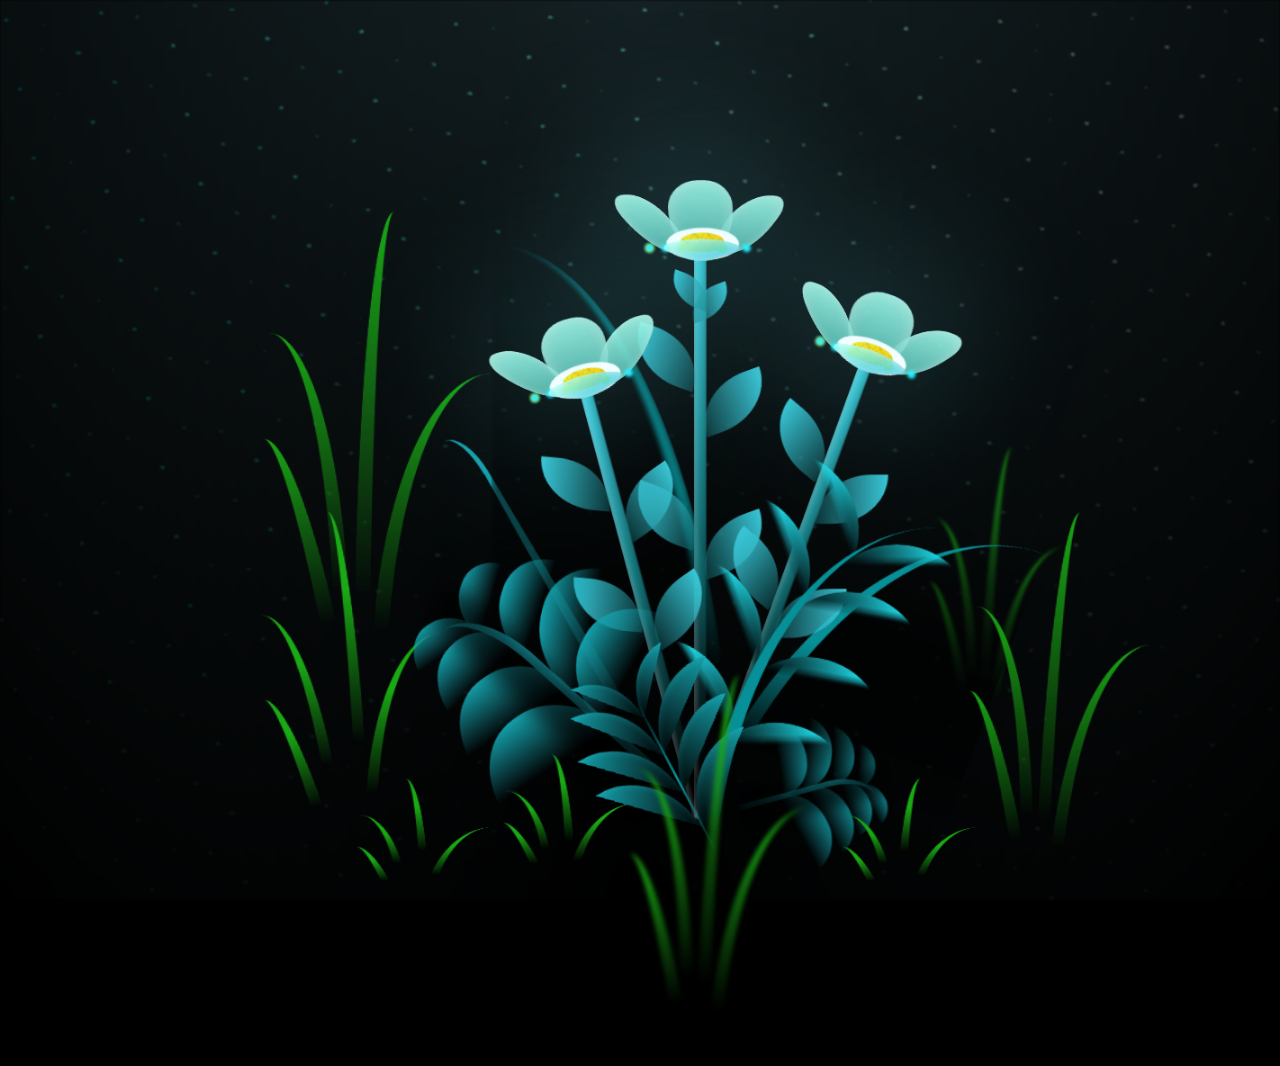
==== index.html @ d7bbb78f "Add files via upload" ====
<!DOCTYPE html>
<html lang="en" >
<head>
  <meta charset="UTF-8">
  <title>FrontEnd - Vann.</title>
  <link rel="stylesheet" href="./style.css">

</head>
<body>
<!-- partial:index.partial.html -->
<body>
      <header class="cd__intro">
         <h1> Flowers </h1>
      </header>
      <!--$%adsense%$-->
      <main class="cd__main">
         <!-- Start DEMO HTML (Use the following code into your project)-->
         <!--  
 
  CSS Blossoming Flowers at Magical Night.
  I've taken some inspiration by Yup Nguyen's Artwork: https://dribbble.com/shots/11096994-Virtual-Garden.
  Made with Pure CSS & ♥
-->

<body class="not-loaded">
  <div class="night"></div>
  <div class="flowers">
    <div class="flower flower--1">
      <div class="flower__leafs flower__leafs--1">
        <div class="flower__leaf flower__leaf--1"></div>
        <div class="flower__leaf flower__leaf--2"></div>
        <div class="flower__leaf flower__leaf--3"></div>
        <div class="flower__leaf flower__leaf--4"></div>
        <div class="flower__white-circle"></div>

        <div class="flower__light flower__light--1"></div>
        <div class="flower__light flower__light--2"></div>
        <div class="flower__light flower__light--3"></div>
        <div class="flower__light flower__light--4"></div>
        <div class="flower__light flower__light--5"></div>
        <div class="flower__light flower__light--6"></div>
        <div class="flower__light flower__light--7"></div>
        <div class="flower__light flower__light--8"></div>

      </div>
      <div class="flower__line">
        <div class="flower__line__leaf flower__line__leaf--1"></div>
        <div class="flower__line__leaf flower__line__leaf--2"></div>
        <div class="flower__line__leaf flower__line__leaf--3"></div>
        <div class="flower__line__leaf flower__line__leaf--4"></div>
        <div class="flower__line__leaf flower__line__leaf--5"></div>
        <div class="flower__line__leaf flower__line__leaf--6"></div>
      </div>
    </div>

    <div class="flower flower--2">
      <div class="flower__leafs flower__leafs--2">
        <div class="flower__leaf flower__leaf--1"></div>
        <div class="flower__leaf flower__leaf--2"></div>
        <div class="flower__leaf flower__leaf--3"></div>
        <div class="flower__leaf flower__leaf--4"></div>
        <div class="flower__white-circle"></div>

        <div class="flower__light flower__light--1"></div>
        <div class="flower__light flower__light--2"></div>
        <div class="flower__light flower__light--3"></div>
        <div class="flower__light flower__light--4"></div>
        <div class="flower__light flower__light--5"></div>
        <div class="flower__light flower__light--6"></div>
        <div class="flower__light flower__light--7"></div>
        <div class="flower__light flower__light--8"></div>

      </div>
      <div class="flower__line">
        <div class="flower__line__leaf flower__line__leaf--1"></div>
        <div class="flower__line__leaf flower__line__leaf--2"></div>
        <div class="flower__line__leaf flower__line__leaf--3"></div>
        <div class="flower__line__leaf flower__line__leaf--4"></div>
      </div>
    </div>

    <div class="flower flower--3">
      <div class="flower__leafs flower__leafs--3">
        <div class="flower__leaf flower__leaf--1"></div>
        <div class="flower__leaf flower__leaf--2"></div>
        <div class="flower__leaf flower__leaf--3"></div>
        <div class="flower__leaf flower__leaf--4"></div>
        <div class="flower__white-circle"></div>

        <div class="flower__light flower__light--1"></div>
        <div class="flower__light flower__light--2"></div>
        <div class="flower__light flower__light--3"></div>
        <div class="flower__light flower__light--4"></div>
        <div class="flower__light flower__light--5"></div>
        <div class="flower__light flower__light--6"></div>
        <div class="flower__light flower__light--7"></div>
        <div class="flower__light flower__light--8"></div>

      </div>
      <div class="flower__line">
        <div class="flower__line__leaf flower__line__leaf--1"></div>
        <div class="flower__line__leaf flower__line__leaf--2"></div>
        <div class="flower__line__leaf flower__line__leaf--3"></div>
        <div class="flower__line__leaf flower__line__leaf--4"></div>
      </div>
    </div>

    <div class="grow-ans" style="--d:1.2s">
      <div class="flower__g-long">
        <div class="flower__g-long__top"></div>
        <div class="flower__g-long__bottom"></div>
      </div>
    </div>

    <div class="growing-grass">
      <div class="flower__grass flower__grass--1">
        <div class="flower__grass--top"></div>
        <div class="flower__grass--bottom"></div>
        <div class="flower__grass__leaf flower__grass__leaf--1"></div>
        <div class="flower__grass__leaf flower__grass__leaf--2"></div>
        <div class="flower__grass__leaf flower__grass__leaf--3"></div>
        <div class="flower__grass__leaf flower__grass__leaf--4"></div>
        <div class="flower__grass__leaf flower__grass__leaf--5"></div>
        <div class="flower__grass__leaf flower__grass__leaf--6"></div>
        <div class="flower__grass__leaf flower__grass__leaf--7"></div>
        <div class="flower__grass__leaf flower__grass__leaf--8"></div>
        <div class="flower__grass__overlay"></div>
      </div>
    </div>

    <div class="growing-grass">
      <div class="flower__grass flower__grass--2">
        <div class="flower__grass--top"></div>
        <div class="flower__grass--bottom"></div>
        <div class="flower__grass__leaf flower__grass__leaf--1"></div>
        <div class="flower__grass__leaf flower__grass__leaf--2"></div>
        <div class="flower__grass__leaf flower__grass__leaf--3"></div>
        <div class="flower__grass__leaf flower__grass__leaf--4"></div>
        <div class="flower__grass__leaf flower__grass__leaf--5"></div>
        <div class="flower__grass__leaf flower__grass__leaf--6"></div>
        <div class="flower__grass__leaf flower__grass__leaf--7"></div>
        <div class="flower__grass__leaf flower__grass__leaf--8"></div>
        <div class="flower__grass__overlay"></div>
      </div>
    </div>

    <div class="grow-ans" style="--d:2.4s">
      <div class="flower__g-right flower__g-right--1">
        <div class="leaf"></div>
      </div>
    </div>

    <div class="grow-ans" style="--d:2.8s">
      <div class="flower__g-right flower__g-right--2">
        <div class="leaf"></div>
      </div>
    </div>

    <div class="grow-ans" style="--d:2.8s">
      <div class="flower__g-front">
        <div class="flower__g-front__leaf-wrapper flower__g-front__leaf-wrapper--1">
          <div class="flower__g-front__leaf"></div>
        </div>
        <div class="flower__g-front__leaf-wrapper flower__g-front__leaf-wrapper--2">
          <div class="flower__g-front__leaf"></div>
        </div>
        <div class="flower__g-front__leaf-wrapper flower__g-front__leaf-wrapper--3">
          <div class="flower__g-front__leaf"></div>
        </div>
        <div class="flower__g-front__leaf-wrapper flower__g-front__leaf-wrapper--4">
          <div class="flower__g-front__leaf"></div>
        </div>
        <div class="flower__g-front__leaf-wrapper flower__g-front__leaf-wrapper--5">
          <div class="flower__g-front__leaf"></div>
        </div>
        <div class="flower__g-front__leaf-wrapper flower__g-front__leaf-wrapper--6">
          <div class="flower__g-front__leaf"></div>
        </div>
        <div class="flower__g-front__leaf-wrapper flower__g-front__leaf-wrapper--7">
          <div class="flower__g-front__leaf"></div>
        </div>
        <div class="flower__g-front__leaf-wrapper flower__g-front__leaf-wrapper--8">
          <div class="flower__g-front__leaf"></div>
        </div>
        <div class="flower__g-front__line"></div>
      </div>
    </div>

    <div class="grow-ans" style="--d:3.2s">
      <div class="flower__g-fr">
        <div class="leaf"></div>
        <div class="flower__g-fr__leaf flower__g-fr__leaf--1"></div>
        <div class="flower__g-fr__leaf flower__g-fr__leaf--2"></div>
        <div class="flower__g-fr__leaf flower__g-fr__leaf--3"></div>
        <div class="flower__g-fr__leaf flower__g-fr__leaf--4"></div>
        <div class="flower__g-fr__leaf flower__g-fr__leaf--5"></div>
        <div class="flower__g-fr__leaf flower__g-fr__leaf--6"></div>
        <div class="flower__g-fr__leaf flower__g-fr__leaf--7"></div>
        <div class="flower__g-fr__leaf flower__g-fr__leaf--8"></div>
      </div>
    </div>

    <div class="long-g long-g--0">
      <div class="grow-ans" style="--d:3s">
        <div class="leaf leaf--0"></div>
      </div>
      <div class="grow-ans" style="--d:2.2s">
        <div class="leaf leaf--1"></div>
      </div>
      <div class="grow-ans" style="--d:3.4s">
        <div class="leaf leaf--2"></div>
      </div>
      <div class="grow-ans" style="--d:3.6s">
        <div class="leaf leaf--3"></div>
      </div>
    </div>

    <div class="long-g long-g--1">
      <div class="grow-ans" style="--d:3.6s">
        <div class="leaf leaf--0"></div>
      </div>
      <div class="grow-ans" style="--d:3.8s">
        <div class="leaf leaf--1"></div>
      </div>
      <div class="grow-ans" style="--d:4s">
        <div class="leaf leaf--2"></div>
      </div>
      <div class="grow-ans" style="--d:4.2s">
        <div class="leaf leaf--3"></div>
      </div>
    </div>

    <div class="long-g long-g--2">
      <div class="grow-ans" style="--d:4s">
        <div class="leaf leaf--0"></div>
      </div>
      <div class="grow-ans" style="--d:4.2s">
        <div class="leaf leaf--1"></div>
      </div>
      <div class="grow-ans" style="--d:4.4s">
        <div class="leaf leaf--2"></div>
      </div>
      <div class="grow-ans" style="--d:4.6s">
        <div class="leaf leaf--3"></div>
      </div>
    </div>

    <div class="long-g long-g--3">
      <div class="grow-ans" style="--d:4s">
        <div class="leaf leaf--0"></div>
      </div>
      <div class="grow-ans" style="--d:4.2s">
        <div class="leaf leaf--1"></div>
      </div>
      <div class="grow-ans" style="--d:3s">
        <div class="leaf leaf--2"></div>
      </div>
      <div class="grow-ans" style="--d:3.6s">
        <div class="leaf leaf--3"></div>
      </div>
    </div>

    <div class="long-g long-g--4">
      <div class="grow-ans" style="--d:4s">
        <div class="leaf leaf--0"></div>
      </div>
      <div class="grow-ans" style="--d:4.2s">
        <div class="leaf leaf--1"></div>
      </div>
      <div class="grow-ans" style="--d:3s">
        <div class="leaf leaf--2"></div>
      </div>
      <div class="grow-ans" style="--d:3.6s">
        <div class="leaf leaf--3"></div>
      </div>
    </div>

    <div class="long-g long-g--5">
      <div class="grow-ans" style="--d:4s">
        <div class="leaf leaf--0"></div>
      </div>
      <div class="grow-ans" style="--d:4.2s">
        <div class="leaf leaf--1"></div>
      </div>
      <div class="grow-ans" style="--d:3s">
        <div class="leaf leaf--2"></div>
      </div>
      <div class="grow-ans" style="--d:3.6s">
        <div class="leaf leaf--3"></div>
      </div>
    </div>

    <div class="long-g long-g--6">
      <div class="grow-ans" style="--d:4.2s">
        <div class="leaf leaf--0"></div>
      </div>
      <div class="grow-ans" style="--d:4.4s">
        <div class="leaf leaf--1"></div>
      </div>
      <div class="grow-ans" style="--d:4.6s">
        <div class="leaf leaf--2"></div>
      </div>
      <div class="grow-ans" style="--d:4.8s">
        <div class="leaf leaf--3"></div>
      </div>
    </div>

    <div class="long-g long-g--7">
      <div class="grow-ans" style="--d:3s">
        <div class="leaf leaf--0"></div>
      </div>
      <div class="grow-ans" style="--d:3.2s">
        <div class="leaf leaf--1"></div>
      </div>
      <div class="grow-ans" style="--d:3.5s">
        <div class="leaf leaf--2"></div>
      </div>
      <div class="grow-ans" style="--d:3.6s">
        <div class="leaf leaf--3"></div>
      </div>
    </div>
  </div>
</body>
         <!-- END EDMO HTML (Happy Coding!)-->
      </main>
      
      <!-- Script JS -->
      <script src="./js/script.js"></script>
      <!--$%analytics%$-->
   </body>
<!-- partial -->
  <script  src="./script.js"></script>

</body>
</html>
---- style.css ----
*,
*::after,
*::before {
  padding: 0;
  margin: 0;
  box-sizing: border-box;
}

:root {
  --dark-color: #000;
}

body {
  display: flex;
  align-items: flex-end;
  justify-content: center;
  min-height: 100vh;
  background-color: var(--dark-color);
  overflow: hidden;
  perspective: 1000px;
}

.night {
  position: fixed;
  left: 50%;
  bottom: 0px;
  transform: translateX(-50%);
  width: 100%;
  height: 100%;
  filter: blur(0.1vmin);
  background-image: radial-gradient(ellipse at top, transparent 0%, var(--dark-color)), radial-gradient(ellipse at bottom, var(--dark-color), rgba(145, 233, 255, 0.2)), repeating-linear-gradient(220deg, black 0px, black 19px, transparent 19px, transparent 22px), repeating-linear-gradient(189deg, black 0px, black 19px, transparent 19px, transparent 22px), repeating-linear-gradient(148deg, black 0px, black 19px, transparent 19px, transparent 22px), linear-gradient(90deg, #00fffa, #f0f0f0);
}
.flowers {
  position: relative;
  transform: scale(0.9);
margin-top: 480px;
}

.flower {
  position: absolute;
  bottom: 10vmin;
  transform-origin: bottom center;
  z-index: 10;
  --fl-speed: 0.8s;
}
.flower--1 {
  animation: moving-flower-1 4s linear infinite;
}
.flower--1 .flower__line {
  height: 70vmin;
  animation-delay: 0.3s;
}
.flower--1 .flower__line__leaf--1 {
  animation: blooming-leaf-right var(--fl-speed) 1.6s backwards;
}
.flower--1 .flower__line__leaf--2 {
  animation: blooming-leaf-right var(--fl-speed) 1.4s backwards;
}
.flower--1 .flower__line__leaf--3 {
  animation: blooming-leaf-left var(--fl-speed) 1.2s backwards;
}
.flower--1 .flower__line__leaf--4 {
  animation: blooming-leaf-left var(--fl-speed) 1s backwards;
}
.flower--1 .flower__line__leaf--5 {
  animation: blooming-leaf-right var(--fl-speed) 1.8s backwards;
}
.flower--1 .flower__line__leaf--6 {
  animation: blooming-leaf-left var(--fl-speed) 2s backwards;
}
.flower--2 {
  left: 50%;
  transform: rotate(20deg);
  animation: moving-flower-2 4s linear infinite;
}
.flower--2 .flower__line {
  height: 60vmin;
  animation-delay: 0.6s;
}
.flower--2 .flower__line__leaf--1 {
  animation: blooming-leaf-right var(--fl-speed) 1.9s backwards;
}
.flower--2 .flower__line__leaf--2 {
  animation: blooming-leaf-right var(--fl-speed) 1.7s backwards;
}
.flower--2 .flower__line__leaf--3 {
  animation: blooming-leaf-left var(--fl-speed) 1.5s backwards;
}
.flower--2 .flower__line__leaf--4 {
  animation: blooming-leaf-left var(--fl-speed) 1.3s backwards;
}
.flower--3 {
  left: 50%;
  transform: rotate(-15deg);
  animation: moving-flower-3 4s linear infinite;
}
.flower--3 .flower__line {
  animation-delay: 0.9s;
}
.flower--3 .flower__line__leaf--1 {
  animation: blooming-leaf-right var(--fl-speed) 2.5s backwards;
}
.flower--3 .flower__line__leaf--2 {
  animation: blooming-leaf-right var(--fl-speed) 2.3s backwards;
}
.flower--3 .flower__line__leaf--3 {
  animation: blooming-leaf-left var(--fl-speed) 2.1s backwards;
}
.flower--3 .flower__line__leaf--4 {
  animation: blooming-leaf-left var(--fl-speed) 1.9s backwards;
}
.flower__leafs {
  position: relative;
  animation: blooming-flower 2s backwards;
}
.flower__leafs--1 {
  animation-delay: 1.1s;
}
.flower__leafs--2 {
  animation-delay: 1.4s;
}
.flower__leafs--3 {
  animation-delay: 1.7s;
}
.flower__leafs::after {
  content: "";
  position: absolute;
  left: 0;
  top: 0;
  transform: translate(-50%, -100%);
  width: 8vmin;
  height: 8vmin;
  background-color: #6bf0ff;
  filter: blur(10vmin);
}
.flower__leaf {
  position: absolute;
  bottom: 0;
  left: 50%;
  width: 8vmin;
  height: 11vmin;
  border-radius: 51% 49% 47% 53%/44% 45% 55% 69%;
  background-color: #a7ffee;
  background-image: linear-gradient(to top, #54b8aa, #a7ffee);
  transform-origin: bottom center;
  opacity: 0.9;
  box-shadow: inset 0 0 2vmin rgba(255, 255, 255, 0.5);
}
.flower__leaf--1 {
  transform: translate(-10%, 1%) rotateY(40deg) rotateX(-50deg);
}
.flower__leaf--2 {
  transform: translate(-50%, -4%) rotateX(40deg);
}
.flower__leaf--3 {
  transform: translate(-90%, 0%) rotateY(45deg) rotateX(50deg);
}
.flower__leaf--4 {
  width: 8vmin;
  height: 8vmin;
  transform-origin: bottom left;
  border-radius: 4vmin 10vmin 4vmin 4vmin;
  transform: translate(0%, 18%) rotateX(70deg) rotate(-43deg);
  background-image: linear-gradient(to top, #39c6d6, #a7ffee);
  z-index: 1;
  opacity: 0.8;
}
.flower__white-circle {
  position: absolute;
  left: -3.5vmin;
  top: -3vmin;
  width: 9vmin;
  height: 4vmin;
  border-radius: 50%;
  background-color: #fff;
}
.flower__white-circle::after {
  content: "";
  position: absolute;
  left: 50%;
  top: 45%;
  transform: translate(-50%, -50%);
  width: 60%;
  height: 60%;
  border-radius: inherit;
  background-image: repeating-linear-gradient(135deg, rgba(0, 0, 0, 0.03) 0px, rgba(0, 0, 0, 0.03) 1px, transparent 1px, transparent 12px), repeating-linear-gradient(45deg, rgba(0, 0, 0, 0.03) 0px, rgba(0, 0, 0, 0.03) 1px, transparent 1px, transparent 12px), repeating-linear-gradient(67.5deg, rgba(0, 0, 0, 0.03) 0px, rgba(0, 0, 0, 0.03) 1px, transparent 1px, transparent 12px), repeating-linear-gradient(135deg, rgba(0, 0, 0, 0.03) 0px, rgba(0, 0, 0, 0.03) 1px, transparent 1px, transparent 12px), repeating-linear-gradient(45deg, rgba(0, 0, 0, 0.03) 0px, rgba(0, 0, 0, 0.03) 1px, transparent 1px, transparent 12px), repeating-linear-gradient(112.5deg, rgba(0, 0, 0, 0.03) 0px, rgba(0, 0, 0, 0.03) 1px, transparent 1px, transparent 12px), repeating-linear-gradient(112.5deg, rgba(0, 0, 0, 0.03) 0px, rgba(0, 0, 0, 0.03) 1px, transparent 1px, transparent 12px), repeating-linear-gradient(45deg, rgba(0, 0, 0, 0.03) 0px, rgba(0, 0, 0, 0.03) 1px, transparent 1px, transparent 12px), repeating-linear-gradient(22.5deg, rgba(0, 0, 0, 0.03) 0px, rgba(0, 0, 0, 0.03) 1px, transparent 1px, transparent 12px), repeating-linear-gradient(45deg, rgba(0, 0, 0, 0.03) 0px, rgba(0, 0, 0, 0.03) 1px, transparent 1px, transparent 12px), repeating-linear-gradient(22.5deg, rgba(0, 0, 0, 0.03) 0px, rgba(0, 0, 0, 0.03) 1px, transparent 1px, transparent 12px), repeating-linear-gradient(135deg, rgba(0, 0, 0, 0.03) 0px, rgba(0, 0, 0, 0.03) 1px, transparent 1px, transparent 12px), repeating-linear-gradient(157.5deg, rgba(0, 0, 0, 0.03) 0px, rgba(0, 0, 0, 0.03) 1px, transparent 1px, transparent 12px), repeating-linear-gradient(67.5deg, rgba(0, 0, 0, 0.03) 0px, rgba(0, 0, 0, 0.03) 1px, transparent 1px, transparent 12px), repeating-linear-gradient(67.5deg, rgba(0, 0, 0, 0.03) 0px, rgba(0, 0, 0, 0.03) 1px, transparent 1px, transparent 12px), linear-gradient(90deg, #ffeb12, #ffce00);
}
.flower__line {
  height: 55vmin;
  width: 1.5vmin;
  background-image: linear-gradient(to left, rgba(0, 0, 0, 0.2), transparent, rgba(255, 255, 255, 0.2)), linear-gradient(to top, transparent 10%, #14757a, #39c6d6);
  box-shadow: inset 0 0 2px rgba(0, 0, 0, 0.5);
  animation: grow-flower-tree 4s backwards;
}
.flower__line__leaf {
  --w: 7vmin;
  --h: calc(var(--w) + 2vmin);
  position: absolute;
  top: 20%;
  left: 90%;
  width: var(--w);
  height: var(--h);
  border-top-right-radius: var(--h);
  border-bottom-left-radius: var(--h);
  background-image: linear-gradient(to top, rgba(20, 117, 122, 0.4), #39c6d6);
}
.flower__line__leaf--1 {
  transform: rotate(70deg) rotateY(30deg);
}
.flower__line__leaf--2 {
  top: 45%;
  transform: rotate(70deg) rotateY(30deg);
}
.flower__line__leaf--3, .flower__line__leaf--4, .flower__line__leaf--6 {
  border-top-right-radius: 0;
  border-bottom-left-radius: 0;
  border-top-left-radius: var(--h);
  border-bottom-right-radius: var(--h);
  left: -460%;
  top: 12%;
  transform: rotate(-70deg) rotateY(30deg);
}
.flower__line__leaf--4 {
  top: 40%;
}
.flower__line__leaf--5 {
  top: 0;
  transform-origin: left;
  transform: rotate(70deg) rotateY(30deg) scale(0.6);
}
.flower__line__leaf--6 {
  top: -2%;
  left: -450%;
  transform-origin: right;
  transform: rotate(-70deg) rotateY(30deg) scale(0.6);
}
.flower__light {
  position: absolute;
  bottom: 0vmin;
  width: 1vmin;
  height: 1vmin;
  background-color: #fffb00;
  border-radius: 50%;
  filter: blur(0.2vmin);
  animation: light-ans 4s linear infinite backwards;
}
.flower__light:nth-child(odd) {
  background-color: #23f0ff;
}
.flower__light--1 {
  left: -2vmin;
  animation-delay: 1s;
}
.flower__light--2 {
  left: 3vmin;
  animation-delay: 0.5s;
}
.flower__light--3 {
  left: -6vmin;
  animation-delay: 0.3s;
}
.flower__light--4 {
  left: 6vmin;
  animation-delay: 0.9s;
}
.flower__light--5 {
  left: -1vmin;
  animation-delay: 1.5s;
}
.flower__light--6 {
  left: -4vmin;
  animation-delay: 3s;
}
.flower__light--7 {
  left: 3vmin;
  animation-delay: 2s;
}
.flower__light--8 {
  left: -6vmin;
  animation-delay: 3.5s;
}
.flower__grass {
  --c: #159faa;
  --line-w: 1.5vmin;
  position: absolute;
  bottom: 12vmin;
  left: -7vmin;
  display: flex;
  flex-direction: column;
  align-items: flex-end;
  z-index: 20;
  transform-origin: bottom center;
  transform: rotate(-48deg) rotateY(40deg);
}
.flower__grass--1 {
  animation: moving-grass 2s linear infinite;
}
.flower__grass--2 {
  left: 2vmin;
  bottom: 10vmin;
  transform: scale(0.5) rotate(75deg) rotateX(10deg) rotateY(-200deg);
  opacity: 0.8;
  z-index: 0;
  animation: moving-grass--2 1.5s linear infinite;
}
.flower__grass--top {
  width: 7vmin;
  height: 10vmin;
  border-top-right-radius: 100%;
  border-right: var(--line-w) solid var(--c);
  transform-origin: bottom center;
  transform: rotate(-2deg);
}
.flower__grass--bottom {
  margin-top: -2px;
  width: var(--line-w);
  height: 25vmin;
  background-image: linear-gradient(to top, transparent, var(--c));
}
.flower__grass__leaf {
  --size: 10vmin;
  position: absolute;
  width: calc(var(--size) * 2.1);
  height: var(--size);
  border-top-left-radius: var(--size);
  border-top-right-radius: var(--size);
  background-image: linear-gradient(to top, transparent, transparent 30%, var(--c));
  z-index: 100;
}
.flower__grass__leaf--1 {
  top: -6%;
  left: 30%;
  --size: 6vmin;
  transform: rotate(-20deg);
  animation: growing-grass-ans--1 2s 2.6s backwards;
}
@keyframes growing-grass-ans--1 {
  0% {
    transform-origin: bottom left;
    transform: rotate(-20deg) scale(0);
  }
}
.flower__grass__leaf--2 {
  top: -5%;
  left: -110%;
  --size: 6vmin;
  transform: rotate(10deg);
  animation: growing-grass-ans--2 2s 2.4s linear backwards;
}
@keyframes growing-grass-ans--2 {
  0% {
    transform-origin: bottom right;
    transform: rotate(10deg) scale(0);
  }
}
.flower__grass__leaf--3 {
  top: 5%;
  left: 60%;
  --size: 8vmin;
  transform: rotate(-18deg) rotateX(-20deg);
  animation: growing-grass-ans--3 2s 2.2s linear backwards;
}
@keyframes growing-grass-ans--3 {
  0% {
    transform-origin: bottom left;
    transform: rotate(-18deg) rotateX(-20deg) scale(0);
  }
}
.flower__grass__leaf--4 {
  top: 6%;
  left: -135%;
  --size: 8vmin;
  transform: rotate(2deg);
  animation: growing-grass-ans--4 2s 2s linear backwards;
}
@keyframes growing-grass-ans--4 {
  0% {
    transform-origin: bottom right;
    transform: rotate(2deg) scale(0);
  }
}
.flower__grass__leaf--5 {
  top: 20%;
  left: 60%;
  --size: 10vmin;
  transform: rotate(-24deg) rotateX(-20deg);
  animation: growing-grass-ans--5 2s 1.8s linear backwards;
}
@keyframes growing-grass-ans--5 {
  0% {
    transform-origin: bottom left;
    transform: rotate(-24deg) rotateX(-20deg) scale(0);
  }
}
.flower__grass__leaf--6 {
  top: 22%;
  left: -180%;
  --size: 10vmin;
  transform: rotate(10deg);
  animation: growing-grass-ans--6 2s 1.6s linear backwards;
}
@keyframes growing-grass-ans--6 {
  0% {
    transform-origin: bottom right;
    transform: rotate(10deg) scale(0);
  }
}
.flower__grass__leaf--7 {
  top: 39%;
  left: 70%;
  --size: 10vmin;
  transform: rotate(-10deg);
  animation: growing-grass-ans--7 2s 1.4s linear backwards;
}
@keyframes growing-grass-ans--7 {
  0% {
    transform-origin: bottom left;
    transform: rotate(-10deg) scale(0);
  }
}
.flower__grass__leaf--8 {
  top: 40%;
  left: -215%;
  --size: 11vmin;
  transform: rotate(10deg);
  animation: growing-grass-ans--8 2s 1.2s linear backwards;
}
@keyframes growing-grass-ans--8 {
  0% {
    transform-origin: bottom right;
    transform: rotate(10deg) scale(0);
  }
}
.flower__grass__overlay {
  position: absolute;
  top: -10%;
  right: 0%;
  width: 100%;
  height: 100%;
  background-color: rgba(0, 0, 0, 0.6);
  filter: blur(1.5vmin);
  z-index: 100;
}
.flower__g-long {
  --w: 2vmin;
  --h: 6vmin;
  --c: #159faa;
  position: absolute;
  bottom: 10vmin;
  left: -3vmin;
  transform-origin: bottom center;
  transform: rotate(-30deg) rotateY(-20deg);
  display: flex;
  flex-direction: column;
  align-items: flex-end;
  animation: flower-g-long-ans 3s linear infinite;
}
@keyframes flower-g-long-ans {
  0%, 100% {
    transform: rotate(-30deg) rotateY(-20deg);
  }
  50% {
    transform: rotate(-32deg) rotateY(-20deg);
  }
}
.flower__g-long__top {
  top: calc(var(--h) * -1);
  width: calc(var(--w) + 1vmin);
  height: var(--h);
  border-top-right-radius: 100%;
  border-right: 0.7vmin solid var(--c);
  transform: translate(-0.7vmin, 1vmin);
}
.flower__g-long__bottom {
  width: var(--w);
  height: 50vmin;
  transform-origin: bottom center;
  background-image: linear-gradient(to top, transparent 30%, var(--c));
  box-shadow: inset 0 0 2px rgba(0, 0, 0, 0.5);
  clip-path: polygon(35% 0, 65% 1%, 100% 100%, 0% 100%);
}
.flower__g-right {
  position: absolute;
  bottom: 6vmin;
  left: -2vmin;
  transform-origin: bottom left;
  transform: rotate(20deg);
}
.flower__g-right .leaf {
  width: 30vmin;
  height: 50vmin;
  border-top-left-radius: 100%;
  border-left: 2vmin solid #079097;
  background-image: linear-gradient(to bottom, transparent, var(--dark-color) 60%);
  -webkit-mask-image: linear-gradient(to top, transparent 30%, #079097 60%);
}
.flower__g-right--1 {
  animation: flower-g-right-ans 2.5s linear infinite;
}
.flower__g-right--2 {
  left: 5vmin;
  transform: rotateY(-180deg);
  animation: flower-g-right-ans--2 3s linear infinite;
}
.flower__g-right--2 .leaf {
  height: 75vmin;
  filter: blur(0.3vmin);
  opacity: 0.8;
}
@keyframes flower-g-right-ans {
  0%, 100% {
    transform: rotate(20deg);
  }
  50% {
    transform: rotate(24deg) rotateX(-20deg);
  }
}
@keyframes flower-g-right-ans--2 {
  0%, 100% {
    transform: rotateY(-180deg) rotate(0deg) rotateX(-20deg);
  }
  50% {
    transform: rotateY(-180deg) rotate(6deg) rotateX(-20deg);
  }
}
.flower__g-front {
  position: absolute;
  bottom: 6vmin;
  left: 2.5vmin;
  z-index: 100;
  transform-origin: bottom center;
  transform: rotate(-28deg) rotateY(30deg) scale(1.04);
  animation: flower__g-front-ans 2s linear infinite;
}
@keyframes flower__g-front-ans {
  0%, 100% {
    transform: rotate(-28deg) rotateY(30deg) scale(1.04);
  }
  50% {
    transform: rotate(-35deg) rotateY(40deg) scale(1.04);
  }
}
.flower__g-front__line {
  width: 0.3vmin;
  height: 20vmin;
  background-image: linear-gradient(to top, transparent, #079097, transparent 100%);
  position: relative;
}
.flower__g-front__leaf-wrapper {
  position: absolute;
  top: 0;
  left: 0;
  transform-origin: bottom left;
  transform: rotate(10deg);
}
.flower__g-front__leaf-wrapper:nth-child(even) {
  left: 0vmin;
  transform: rotateY(-180deg) rotate(5deg);
  animation: flower__g-front__leaf-left-ans 1s ease-in backwards;
}
.flower__g-front__leaf-wrapper:nth-child(odd) {
  animation: flower__g-front__leaf-ans 1s ease-in backwards;
}
.flower__g-front__leaf-wrapper--1 {
  top: -8vmin;
  transform: scale(0.7);
  animation: flower__g-front__leaf-ans 1s 5.5s ease-in backwards !important;
}
.flower__g-front__leaf-wrapper--2 {
  top: -8vmin;
  transform: rotateY(-180deg) scale(0.7) !important;
  animation: flower__g-front__leaf-left-ans-2 1s 4.6s ease-in backwards !important;
}
.flower__g-front__leaf-wrapper--3 {
  top: -3vmin;
  animation: flower__g-front__leaf-ans 1s 4.6s ease-in backwards;
}
.flower__g-front__leaf-wrapper--4 {
  top: -3vmin;
  transform: rotateY(-180deg) scale(0.9) !important;
  animation: flower__g-front__leaf-left-ans-2 1s 4.6s ease-in backwards !important;
}
@keyframes flower__g-front__leaf-left-ans-2 {
  0% {
    transform: rotateY(-180deg) scale(0);
  }
}
.flower__g-front__leaf-wrapper--5, .flower__g-front__leaf-wrapper--6 {
  top: 2vmin;
}
.flower__g-front__leaf-wrapper--7, .flower__g-front__leaf-wrapper--8 {
  top: 6.5vmin;
}
.flower__g-front__leaf-wrapper--2 {
  animation-delay: 5.2s !important;
}
.flower__g-front__leaf-wrapper--3 {
  animation-delay: 4.9s !important;
}
.flower__g-front__leaf-wrapper--5 {
  animation-delay: 4.3s !important;
}
.flower__g-front__leaf-wrapper--6 {
  animation-delay: 4.1s !important;
}
.flower__g-front__leaf-wrapper--7 {
  animation-delay: 3.8s !important;
}
.flower__g-front__leaf-wrapper--8 {
  animation-delay: 3.5s !important;
}
@keyframes flower__g-front__leaf-ans {
  0% {
    transform: rotate(10deg) scale(0);
  }
}
@keyframes flower__g-front__leaf-left-ans {
  0% {
    transform: rotateY(-180deg) rotate(5deg) scale(0);
  }
}
.flower__g-front__leaf {
  width: 10vmin;
  height: 10vmin;
  border-radius: 100% 0% 0% 100%/100% 100% 0% 0%;
  box-shadow: inset 0 2px 1vmin rgba(44, 238, 252, 0.2);
  background-image: linear-gradient(to bottom left, transparent, var(--dark-color)), linear-gradient(to bottom right, #159faa 50%, transparent 50%, transparent);
  -webkit-mask-image: linear-gradient(to bottom right, #159faa 50%, transparent 50%, transparent);
  mask-image: linear-gradient(to bottom right, #159faa 50%, transparent 50%, transparent);
}
.flower__g-fr {
  position: absolute;
  bottom: -4vmin;
  left: vmin;
  transform-origin: bottom left;
  z-index: 10;
  animation: flower__g-fr-ans 2s linear infinite;
}
@keyframes flower__g-fr-ans {
  0%, 100% {
    transform: rotate(2deg);
  }
  50% {
    transform: rotate(4deg);
  }
}
.flower__g-fr .leaf {
  width: 30vmin;
  height: 50vmin;
  border-top-left-radius: 100%;
  border-left: 2vmin solid #079097;
  -webkit-mask-image: linear-gradient(to top, transparent 25%, #079097 50%);
  position: relative;
  z-index: 1;
}
.flower__g-fr__leaf {
  position: absolute;
  top: 0;
  left: 0;
  width: 10vmin;
  height: 10vmin;
  border-radius: 100% 0% 0% 100%/100% 100% 0% 0%;
  box-shadow: inset 0 2px 1vmin rgba(44, 238, 252, 0.2);
  background-image: linear-gradient(to bottom left, transparent, var(--dark-color) 98%), linear-gradient(to bottom right, #23f0ff 45%, transparent 50%, transparent);
  -webkit-mask-image: linear-gradient(135deg, #159faa 40%, transparent 50%, transparent);
}
.flower__g-fr__leaf--1 {
  left: 20vmin;
  transform: rotate(45deg);
  animation: flower__g-fr-leaft-ans-1 0.5s 5.2s linear backwards;
}
@keyframes flower__g-fr-leaft-ans-1 {
  0% {
    transform-origin: left;
    transform: rotate(45deg) scale(0);
  }
}
.flower__g-fr__leaf--2 {
  left: 12vmin;
  top: -7vmin;
  transform: rotate(25deg) rotateY(-180deg);
  animation: flower__g-fr-leaft-ans-6 0.5s 5s linear backwards;
}
.flower__g-fr__leaf--3 {
  left: 15vmin;
  top: 6vmin;
  transform: rotate(55deg);
  animation: flower__g-fr-leaft-ans-5 0.5s 4.8s linear backwards;
}
.flower__g-fr__leaf--4 {
  left: 6vmin;
  top: -2vmin;
  transform: rotate(25deg) rotateY(-180deg);
  animation: flower__g-fr-leaft-ans-6 0.5s 4.6s linear backwards;
}
.flower__g-fr__leaf--5 {
  left: 10vmin;
  top: 14vmin;
  transform: rotate(55deg);
  animation: flower__g-fr-leaft-ans-5 0.5s 4.4s linear backwards;
}
@keyframes flower__g-fr-leaft-ans-5 {
  0% {
    transform-origin: left;
    transform: rotate(55deg) scale(0);
  }
}
.flower__g-fr__leaf--6 {
  left: 0vmin;
  top: 6vmin;
  transform: rotate(25deg) rotateY(-180deg);
  animation: flower__g-fr-leaft-ans-6 0.5s 4.2s linear backwards;
}
@keyframes flower__g-fr-leaft-ans-6 {
  0% {
    transform-origin: right;
    transform: rotate(25deg) rotateY(-180deg) scale(0);
  }
}
.flower__g-fr__leaf--7 {
  left: 5vmin;
  top: 22vmin;
  transform: rotate(45deg);
  animation: flower__g-fr-leaft-ans-7 0.5s 4s linear backwards;
}
@keyframes flower__g-fr-leaft-ans-7 {
  0% {
    transform-origin: left;
    transform: rotate(45deg) scale(0);
  }
}
.flower__g-fr__leaf--8 {
  left: -4vmin;
  top: 15vmin;
  transform: rotate(15deg) rotateY(-180deg);
  animation: flower__g-fr-leaft-ans-8 0.5s 3.8s linear backwards;
}
@keyframes flower__g-fr-leaft-ans-8 {
  0% {
    transform-origin: right;
    transform: rotate(15deg) rotateY(-180deg) scale(0);
  }
}

.long-g {
  position: absolute;
  bottom: 25vmin;
  left: -42vmin;
  transform-origin: bottom left;
}
.long-g--1 {
  bottom: 0vmin;
  transform: scale(0.8) rotate(-5deg);
}
.long-g--1 .leaf {
  -webkit-mask-image: linear-gradient(to top, transparent 40%, #079097 80%) !important;
}
.long-g--1 .leaf--1 {
  --w: 5vmin;
  --h: 60vmin;
  left: -2vmin;
  transform: rotate(3deg) rotateY(-180deg);
}
.long-g--2, .long-g--3 {
  bottom: -3vmin;
  left: -35vmin;
  transform-origin: center;
  transform: scale(0.6) rotateX(60deg);
}
.long-g--2 .leaf, .long-g--3 .leaf {
  -webkit-mask-image: linear-gradient(to top, transparent 50%, #079097 80%) !important;
}
.long-g--2 .leaf--1, .long-g--3 .leaf--1 {
  left: -1vmin;
  transform: rotateY(-180deg);
}
.long-g--3 {
  left: -17vmin;
  bottom: 0vmin;
}
.long-g--3 .leaf {
  -webkit-mask-image: linear-gradient(to top, transparent 40%, #079097 80%) !important;
}
.long-g--4 {
  left: 25vmin;
  bottom: -3vmin;
  transform-origin: center;
  transform: scale(0.6) rotateX(60deg);
}
.long-g--4 .leaf {
  -webkit-mask-image: linear-gradient(to top, transparent 50%, #079097 80%) !important;
}
.long-g--5 {
  left: 42vmin;
  bottom: 0vmin;
  transform: scale(0.8) rotate(2deg);
}
.long-g--6 {
  left: 0vmin;
  bottom: -20vmin;
  z-index: 100;
  filter: blur(0.3vmin);
  transform: scale(0.8) rotate(2deg);
}
.long-g--7 {
  left: 35vmin;
  bottom: 20vmin;
  z-index: -1;
  filter: blur(0.3vmin);
  transform: scale(0.6) rotate(2deg);
  opacity: 0.7;
}
.long-g .leaf {
  --w: 15vmin;
  --h: 40vmin;
  --c: #1aaa15;
  position: absolute;
  bottom: 0;
  width: var(--w);
  height: var(--h);
  border-top-left-radius: 100%;
  border-left: 2vmin solid var(--c);
  -webkit-mask-image: linear-gradient(to top, transparent 20%, var(--dark-color));
  transform-origin: bottom center;
}
.long-g .leaf--0 {
  left: 2vmin;
  animation: leaf-ans-1 4s linear infinite;
}
.long-g .leaf--1 {
  --w: 5vmin;
  --h: 60vmin;
  animation: leaf-ans-1 4s linear infinite;
}
.long-g .leaf--2 {
  --w: 10vmin;
  --h: 40vmin;
  left: -0.5vmin;
  bottom: 5vmin;
  transform-origin: bottom left;
  transform: rotateY(-180deg);
  animation: leaf-ans-2 3s linear infinite;
}
.long-g .leaf--3 {
  --w: 5vmin;
  --h: 30vmin;
  left: -1vmin;
  bottom: 3.2vmin;
  transform-origin: bottom left;
  transform: rotate(-10deg) rotateY(-180deg);
  animation: leaf-ans-3 3s linear infinite;
}

@keyframes leaf-ans-1 {
  0%, 100% {
    transform: rotate(-5deg) scale(1);
  }
  50% {
    transform: rotate(5deg) scale(1.1);
  }
}
@keyframes leaf-ans-2 {
  0%, 100% {
    transform: rotateY(-180deg) rotate(5deg);
  }
  50% {
    transform: rotateY(-180deg) rotate(0deg) scale(1.1);
  }
}
@keyframes leaf-ans-3 {
  0%, 100% {
    transform: rotate(-10deg) rotateY(-180deg);
  }
  50% {
    transform: rotate(-20deg) rotateY(-180deg);
  }
}
.grow-ans {
  animation: grow-ans 2s var(--d) backwards;
}

@keyframes grow-ans {
  0% {
    transform: scale(0);
    opacity: 0;
  }
}
@keyframes light-ans {
  0% {
    opacity: 0;
    transform: translateY(0vmin);
  }
  25% {
    opacity: 1;
    transform: translateY(-5vmin) translateX(-2vmin);
  }
  50% {
    opacity: 1;
    transform: translateY(-15vmin) translateX(2vmin);
    filter: blur(0.2vmin);
  }
  75% {
    transform: translateY(-20vmin) translateX(-2vmin);
    filter: blur(0.2vmin);
  }
  100% {
    transform: translateY(-30vmin);
    opacity: 0;
    filter: blur(1vmin);
  }
}
@keyframes moving-flower-1 {
  0%, 100% {
    transform: rotate(2deg);
  }
  50% {
    transform: rotate(-2deg);
  }
}
@keyframes moving-flower-2 {
  0%, 100% {
    transform: rotate(18deg);
  }
  50% {
    transform: rotate(14deg);
  }
}
@keyframes moving-flower-3 {
  0%, 100% {
    transform: rotate(-18deg);
  }
  50% {
    transform: rotate(-20deg) rotateY(-10deg);
  }
}
@keyframes blooming-leaf-right {
  0% {
    transform-origin: left;
    transform: rotate(70deg) rotateY(30deg) scale(0);
  }
}
@keyframes blooming-leaf-left {
  0% {
    transform-origin: right;
    transform: rotate(-70deg) rotateY(30deg) scale(0);
  }
}
@keyframes grow-flower-tree {
  0% {
    height: 0;
    border-radius: 1vmin;
  }
}
@keyframes blooming-flower {
  0% {
    transform: scale(0);
  }
}
@keyframes moving-grass {
  0%, 100% {
    transform: rotate(-48deg) rotateY(40deg);
  }
  50% {
    transform: rotate(-50deg) rotateY(40deg);
  }
}
@keyframes moving-grass--2 {
  0%, 100% {
    transform: scale(0.5) rotate(75deg) rotateX(10deg) rotateY(-200deg);
  }
  50% {
    transform: scale(0.5) rotate(79deg) rotateX(10deg) rotateY(-200deg);
  }
}
.growing-grass {
  animation: growing-grass-ans 1s 2s backwards;
}

@keyframes growing-grass-ans {
  0% {
    transform: scale(0);
  }
}
.not-loaded * {
  animation-play-state: paused !important;
}
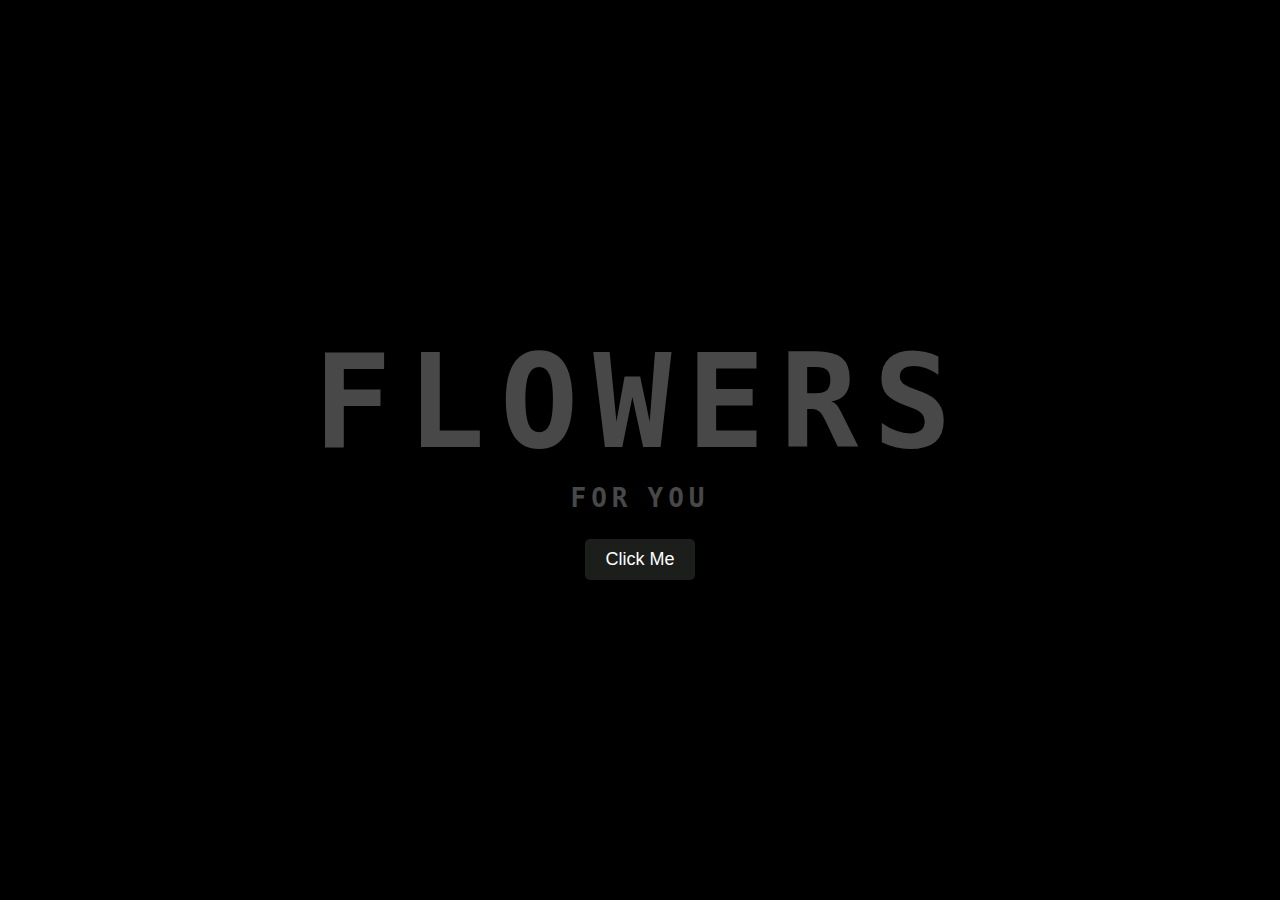
==== commit e0a63346: "Add files via upload" ====
--- a/index.html
+++ b/index.html
@@ -1,335 +1,163 @@
 <!DOCTYPE html>
-<html lang="en" >
+<html lang="en">
 <head>
   <meta charset="UTF-8">
-  <title>FrontEnd - Vann.</title>
-  <link rel="stylesheet" href="./style.css">
+  <meta http-equiv="X-UA-Compatible" content="IE=Edge">
+  <meta name="viewport" content="width=device-width, initial-scale=1">
 
+  <title>Vann</title>
+  
+  <!-- Custom Styles -->
+  <style>
+    * {
+      margin: 0;
+      padding: 0;
+      box-sizing: border-box;
+    }
+    body {
+      height: 100vh;
+      background: black;
+      font-family: monospace;
+      display: flex;
+      justify-content: center;
+      align-items: center;
+      flex-direction: column; /* Center everything vertically */
+      text-align: center;
+      overflow: hidden; /* Prevent scrollbars */
+    }
+    .container {
+      display: inline-block;
+    }
+    ul {
+      list-style: none;
+      display: flex;
+      justify-content: center;
+      margin: 5px 0;
+      padding: 0;
+    }
+    ul.title li {
+      font-weight: 700;
+      text-transform: uppercase;
+      letter-spacing: 15px;
+      color: #484848;
+      animation: light 2.0s linear forwards;
+    }
+    ul.title li {
+      font-size: 10em;
+    }
+    ul.subtitle li {
+      font-size: 2em;
+      animation-delay: 0.8s; /* Start after title animation */
+      font-weight: 700;
+      text-transform: uppercase;
+      letter-spacing: 5px;
+      color:#484848;
+      animation:light 2.0s linear forwards;
+      
+    }
+    @keyframes light {
+      0% {
+        color: #484848;
+        text-shadow: none;
+      }
+      25% {
+        color:#000000;
+      }
+      
+      50% {
+        color: #4A4643;
+      }
+      
+      75% {
+        color: #FFFDFB;
+      }
+      100% {
+        color: #FFFFFF;
+        text-shadow: 0 0 7px #FFFFFF, 0 0 50px #FFFFFF;
+      }
+    }
+    ul.title li:nth-child(1) {
+      animation-delay: 0s;
+    }
+    ul.title li:nth-child(2) {
+      animation-delay: 0.2s;
+    }
+    ul.title li:nth-child(3) {
+      animation-delay: 0.4s;
+    }
+    ul.title li:nth-child(4) {
+      animation-delay: 0.6s;
+    }
+    ul.title li:nth-child(5) {
+      animation-delay: 0.8s;
+    }
+    ul.title li:nth-child(6) {
+      animation-delay: 1.0s;
+    }
+    ul.title li:nth-child(7) {
+      animation-delay: 1.2s;
+    }
+  
+    ul.subtitle li:nth-child(1) {
+      animation-delay: 1.8s;
+    }
+    ul.subtitle li:nth-child(2) {
+      animation-delay: 2.2s;
+    }
+    ul.subtitle li:nth-child(3) {
+      animation-delay: 2.6s;
+      letter-spacing: 20px;
+    }
+    ul.subtitle li:nth-child(4) {
+      animation-delay: 3.0s;
+    }
+    ul.subtitle li:nth-child(5) {
+      animation-delay: 3.4s;
+    }
+    ul.subtitle li:nth-child(6) {
+      animation-delay:4.0s;
+    }
+    .btn {
+      display: flex;
+      justify-content: center;
+      align-items: center;
+      margin-top: 2em; /* Adjust vertical spacing */
+    }
+    .btn button {
+      padding: 10px 20px;
+      font-size: 18px;
+      cursor: pointer;
+      background-color: #353A3585;
+      border:none;
+      color:white;
+      border-radius:5px;
+    }
+  </style>
 </head>
+
 <body>
-<!-- partial:index.partial.html -->
-<body>
-      <header class="cd__intro">
-         <h1> Flowers </h1>
-      </header>
-      <!--$%adsense%$-->
-      <main class="cd__main">
-         <!-- Start DEMO HTML (Use the following code into your project)-->
-         <!--  
- 
-  CSS Blossoming Flowers at Magical Night.
-  I've taken some inspiration by Yup Nguyen's Artwork: https://dribbble.com/shots/11096994-Virtual-Garden.
-  Made with Pure CSS & ♥
--->
-
-<body class="not-loaded">
-  <div class="night"></div>
-  <div class="flowers">
-    <div class="flower flower--1">
-      <div class="flower__leafs flower__leafs--1">
-        <div class="flower__leaf flower__leaf--1"></div>
-        <div class="flower__leaf flower__leaf--2"></div>
-        <div class="flower__leaf flower__leaf--3"></div>
-        <div class="flower__leaf flower__leaf--4"></div>
-        <div class="flower__white-circle"></div>
-
-        <div class="flower__light flower__light--1"></div>
-        <div class="flower__light flower__light--2"></div>
-        <div class="flower__light flower__light--3"></div>
-        <div class="flower__light flower__light--4"></div>
-        <div class="flower__light flower__light--5"></div>
-        <div class="flower__light flower__light--6"></div>
-        <div class="flower__light flower__light--7"></div>
-        <div class="flower__light flower__light--8"></div>
-
-      </div>
-      <div class="flower__line">
-        <div class="flower__line__leaf flower__line__leaf--1"></div>
-        <div class="flower__line__leaf flower__line__leaf--2"></div>
-        <div class="flower__line__leaf flower__line__leaf--3"></div>
-        <div class="flower__line__leaf flower__line__leaf--4"></div>
-        <div class="flower__line__leaf flower__line__leaf--5"></div>
-        <div class="flower__line__leaf flower__line__leaf--6"></div>
-      </div>
-    </div>
-
-    <div class="flower flower--2">
-      <div class="flower__leafs flower__leafs--2">
-        <div class="flower__leaf flower__leaf--1"></div>
-        <div class="flower__leaf flower__leaf--2"></div>
-        <div class="flower__leaf flower__leaf--3"></div>
-        <div class="flower__leaf flower__leaf--4"></div>
-        <div class="flower__white-circle"></div>
-
-        <div class="flower__light flower__light--1"></div>
-        <div class="flower__light flower__light--2"></div>
-        <div class="flower__light flower__light--3"></div>
-        <div class="flower__light flower__light--4"></div>
-        <div class="flower__light flower__light--5"></div>
-        <div class="flower__light flower__light--6"></div>
-        <div class="flower__light flower__light--7"></div>
-        <div class="flower__light flower__light--8"></div>
-
-      </div>
-      <div class="flower__line">
-        <div class="flower__line__leaf flower__line__leaf--1"></div>
-        <div class="flower__line__leaf flower__line__leaf--2"></div>
-        <div class="flower__line__leaf flower__line__leaf--3"></div>
-        <div class="flower__line__leaf flower__line__leaf--4"></div>
-      </div>
-    </div>
-
-    <div class="flower flower--3">
-      <div class="flower__leafs flower__leafs--3">
-        <div class="flower__leaf flower__leaf--1"></div>
-        <div class="flower__leaf flower__leaf--2"></div>
-        <div class="flower__leaf flower__leaf--3"></div>
-        <div class="flower__leaf flower__leaf--4"></div>
-        <div class="flower__white-circle"></div>
-
-        <div class="flower__light flower__light--1"></div>
-        <div class="flower__light flower__light--2"></div>
-        <div class="flower__light flower__light--3"></div>
-        <div class="flower__light flower__light--4"></div>
-        <div class="flower__light flower__light--5"></div>
-        <div class="flower__light flower__light--6"></div>
-        <div class="flower__light flower__light--7"></div>
-        <div class="flower__light flower__light--8"></div>
-
-      </div>
-      <div class="flower__line">
-        <div class="flower__line__leaf flower__line__leaf--1"></div>
-        <div class="flower__line__leaf flower__line__leaf--2"></div>
-        <div class="flower__line__leaf flower__line__leaf--3"></div>
-        <div class="flower__line__leaf flower__line__leaf--4"></div>
-      </div>
-    </div>
-
-    <div class="grow-ans" style="--d:1.2s">
-      <div class="flower__g-long">
-        <div class="flower__g-long__top"></div>
-        <div class="flower__g-long__bottom"></div>
-      </div>
-    </div>
-
-    <div class="growing-grass">
-      <div class="flower__grass flower__grass--1">
-        <div class="flower__grass--top"></div>
-        <div class="flower__grass--bottom"></div>
-        <div class="flower__grass__leaf flower__grass__leaf--1"></div>
-        <div class="flower__grass__leaf flower__grass__leaf--2"></div>
-        <div class="flower__grass__leaf flower__grass__leaf--3"></div>
-        <div class="flower__grass__leaf flower__grass__leaf--4"></div>
-        <div class="flower__grass__leaf flower__grass__leaf--5"></div>
-        <div class="flower__grass__leaf flower__grass__leaf--6"></div>
-        <div class="flower__grass__leaf flower__grass__leaf--7"></div>
-        <div class="flower__grass__leaf flower__grass__leaf--8"></div>
-        <div class="flower__grass__overlay"></div>
-      </div>
-    </div>
-
-    <div class="growing-grass">
-      <div class="flower__grass flower__grass--2">
-        <div class="flower__grass--top"></div>
-        <div class="flower__grass--bottom"></div>
-        <div class="flower__grass__leaf flower__grass__leaf--1"></div>
-        <div class="flower__grass__leaf flower__grass__leaf--2"></div>
-        <div class="flower__grass__leaf flower__grass__leaf--3"></div>
-        <div class="flower__grass__leaf flower__grass__leaf--4"></div>
-        <div class="flower__grass__leaf flower__grass__leaf--5"></div>
-        <div class="flower__grass__leaf flower__grass__leaf--6"></div>
-        <div class="flower__grass__leaf flower__grass__leaf--7"></div>
-        <div class="flower__grass__leaf flower__grass__leaf--8"></div>
-        <div class="flower__grass__overlay"></div>
-      </div>
-    </div>
-
-    <div class="grow-ans" style="--d:2.4s">
-      <div class="flower__g-right flower__g-right--1">
-        <div class="leaf"></div>
-      </div>
-    </div>
-
-    <div class="grow-ans" style="--d:2.8s">
-      <div class="flower__g-right flower__g-right--2">
-        <div class="leaf"></div>
-      </div>
-    </div>
-
-    <div class="grow-ans" style="--d:2.8s">
-      <div class="flower__g-front">
-        <div class="flower__g-front__leaf-wrapper flower__g-front__leaf-wrapper--1">
-          <div class="flower__g-front__leaf"></div>
-        </div>
-        <div class="flower__g-front__leaf-wrapper flower__g-front__leaf-wrapper--2">
-          <div class="flower__g-front__leaf"></div>
-        </div>
-        <div class="flower__g-front__leaf-wrapper flower__g-front__leaf-wrapper--3">
-          <div class="flower__g-front__leaf"></div>
-        </div>
-        <div class="flower__g-front__leaf-wrapper flower__g-front__leaf-wrapper--4">
-          <div class="flower__g-front__leaf"></div>
-        </div>
-        <div class="flower__g-front__leaf-wrapper flower__g-front__leaf-wrapper--5">
-          <div class="flower__g-front__leaf"></div>
-        </div>
-        <div class="flower__g-front__leaf-wrapper flower__g-front__leaf-wrapper--6">
-          <div class="flower__g-front__leaf"></div>
-        </div>
-        <div class="flower__g-front__leaf-wrapper flower__g-front__leaf-wrapper--7">
-          <div class="flower__g-front__leaf"></div>
-        </div>
-        <div class="flower__g-front__leaf-wrapper flower__g-front__leaf-wrapper--8">
-          <div class="flower__g-front__leaf"></div>
-        </div>
-        <div class="flower__g-front__line"></div>
-      </div>
-    </div>
-
-    <div class="grow-ans" style="--d:3.2s">
-      <div class="flower__g-fr">
-        <div class="leaf"></div>
-        <div class="flower__g-fr__leaf flower__g-fr__leaf--1"></div>
-        <div class="flower__g-fr__leaf flower__g-fr__leaf--2"></div>
-        <div class="flower__g-fr__leaf flower__g-fr__leaf--3"></div>
-        <div class="flower__g-fr__leaf flower__g-fr__leaf--4"></div>
-        <div class="flower__g-fr__leaf flower__g-fr__leaf--5"></div>
-        <div class="flower__g-fr__leaf flower__g-fr__leaf--6"></div>
-        <div class="flower__g-fr__leaf flower__g-fr__leaf--7"></div>
-        <div class="flower__g-fr__leaf flower__g-fr__leaf--8"></div>
-      </div>
-    </div>
-
-    <div class="long-g long-g--0">
-      <div class="grow-ans" style="--d:3s">
-        <div class="leaf leaf--0"></div>
-      </div>
-      <div class="grow-ans" style="--d:2.2s">
-        <div class="leaf leaf--1"></div>
-      </div>
-      <div class="grow-ans" style="--d:3.4s">
-        <div class="leaf leaf--2"></div>
-      </div>
-      <div class="grow-ans" style="--d:3.6s">
-        <div class="leaf leaf--3"></div>
-      </div>
-    </div>
-
-    <div class="long-g long-g--1">
-      <div class="grow-ans" style="--d:3.6s">
-        <div class="leaf leaf--0"></div>
-      </div>
-      <div class="grow-ans" style="--d:3.8s">
-        <div class="leaf leaf--1"></div>
-      </div>
-      <div class="grow-ans" style="--d:4s">
-        <div class="leaf leaf--2"></div>
-      </div>
-      <div class="grow-ans" style="--d:4.2s">
-        <div class="leaf leaf--3"></div>
-      </div>
-    </div>
-
-    <div class="long-g long-g--2">
-      <div class="grow-ans" style="--d:4s">
-        <div class="leaf leaf--0"></div>
-      </div>
-      <div class="grow-ans" style="--d:4.2s">
-        <div class="leaf leaf--1"></div>
-      </div>
-      <div class="grow-ans" style="--d:4.4s">
-        <div class="leaf leaf--2"></div>
-      </div>
-      <div class="grow-ans" style="--d:4.6s">
-        <div class="leaf leaf--3"></div>
-      </div>
-    </div>
-
-    <div class="long-g long-g--3">
-      <div class="grow-ans" style="--d:4s">
-        <div class="leaf leaf--0"></div>
-      </div>
-      <div class="grow-ans" style="--d:4.2s">
-        <div class="leaf leaf--1"></div>
-      </div>
-      <div class="grow-ans" style="--d:3s">
-        <div class="leaf leaf--2"></div>
-      </div>
-      <div class="grow-ans" style="--d:3.6s">
-        <div class="leaf leaf--3"></div>
-      </div>
-    </div>
-
-    <div class="long-g long-g--4">
-      <div class="grow-ans" style="--d:4s">
-        <div class="leaf leaf--0"></div>
-      </div>
-      <div class="grow-ans" style="--d:4.2s">
-        <div class="leaf leaf--1"></div>
-      </div>
-      <div class="grow-ans" style="--d:3s">
-        <div class="leaf leaf--2"></div>
-      </div>
-      <div class="grow-ans" style="--d:3.6s">
-        <div class="leaf leaf--3"></div>
-      </div>
-    </div>
-
-    <div class="long-g long-g--5">
-      <div class="grow-ans" style="--d:4s">
-        <div class="leaf leaf--0"></div>
-      </div>
-      <div class="grow-ans" style="--d:4.2s">
-        <div class="leaf leaf--1"></div>
-      </div>
-      <div class="grow-ans" style="--d:3s">
-        <div class="leaf leaf--2"></div>
-      </div>
-      <div class="grow-ans" style="--d:3.6s">
-        <div class="leaf leaf--3"></div>
-      </div>
-    </div>
-
-    <div class="long-g long-g--6">
-      <div class="grow-ans" style="--d:4.2s">
-        <div class="leaf leaf--0"></div>
-      </div>
-      <div class="grow-ans" style="--d:4.4s">
-        <div class="leaf leaf--1"></div>
-      </div>
-      <div class="grow-ans" style="--d:4.6s">
-        <div class="leaf leaf--2"></div>
-      </div>
-      <div class="grow-ans" style="--d:4.8s">
-        <div class="leaf leaf--3"></div>
-      </div>
-    </div>
-
-    <div class="long-g long-g--7">
-      <div class="grow-ans" style="--d:3s">
-        <div class="leaf leaf--0"></div>
-      </div>
-      <div class="grow-ans" style="--d:3.2s">
-        <div class="leaf leaf--1"></div>
-      </div>
-      <div class="grow-ans" style="--d:3.5s">
-        <div class="leaf leaf--2"></div>
-      </div>
-      <div class="grow-ans" style="--d:3.6s">
-        <div class="leaf leaf--3"></div>
-      </div>
+  <div class="container">
+    <ul class="title">
+      <li>F</li>
+      <li>L</li>
+      <li>O</li>
+      <li>W</li>
+      <li>E</li>
+      <li>R</li>
+      <li>S</li>
+    </ul>
+    <ul class="subtitle">
+      <li>F</li>
+      <li>O</li>
+      <li>R</li>
+      <li>Y</li>
+      <li>O</li>
+      <li>U</li>
+    </ul>
+    <div class="btn">
+      <a href="flow.html"><button>Click Me</button></a>
     </div>
   </div>
-</body>
-         <!-- END EDMO HTML (Happy Coding!)-->
-      </main>
-      
-      <!-- Script JS -->
-      <script src="./js/script.js"></script>
-      <!--$%analytics%$-->
-   </body>
-<!-- partial -->
-  <script  src="./script.js"></script>
 
 </body>
-</html>
+</html>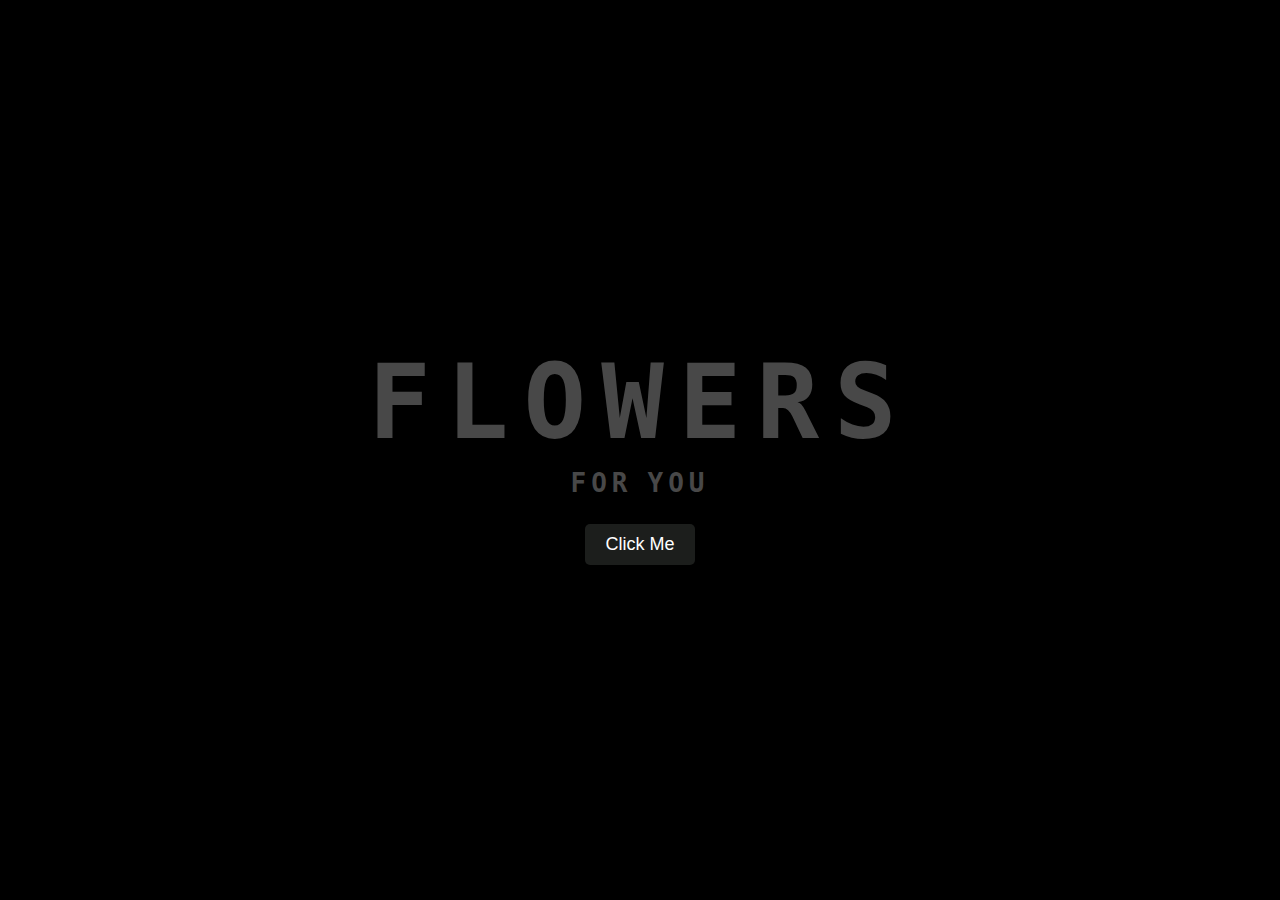
==== commit 1508094c: "Update index.html" ====
--- a/index.html
+++ b/index.html
@@ -43,7 +43,7 @@
       animation: light 2.0s linear forwards;
     }
     ul.title li {
-      font-size: 10em;
+      font-size: 8em;
     }
     ul.subtitle li {
       font-size: 2em;
